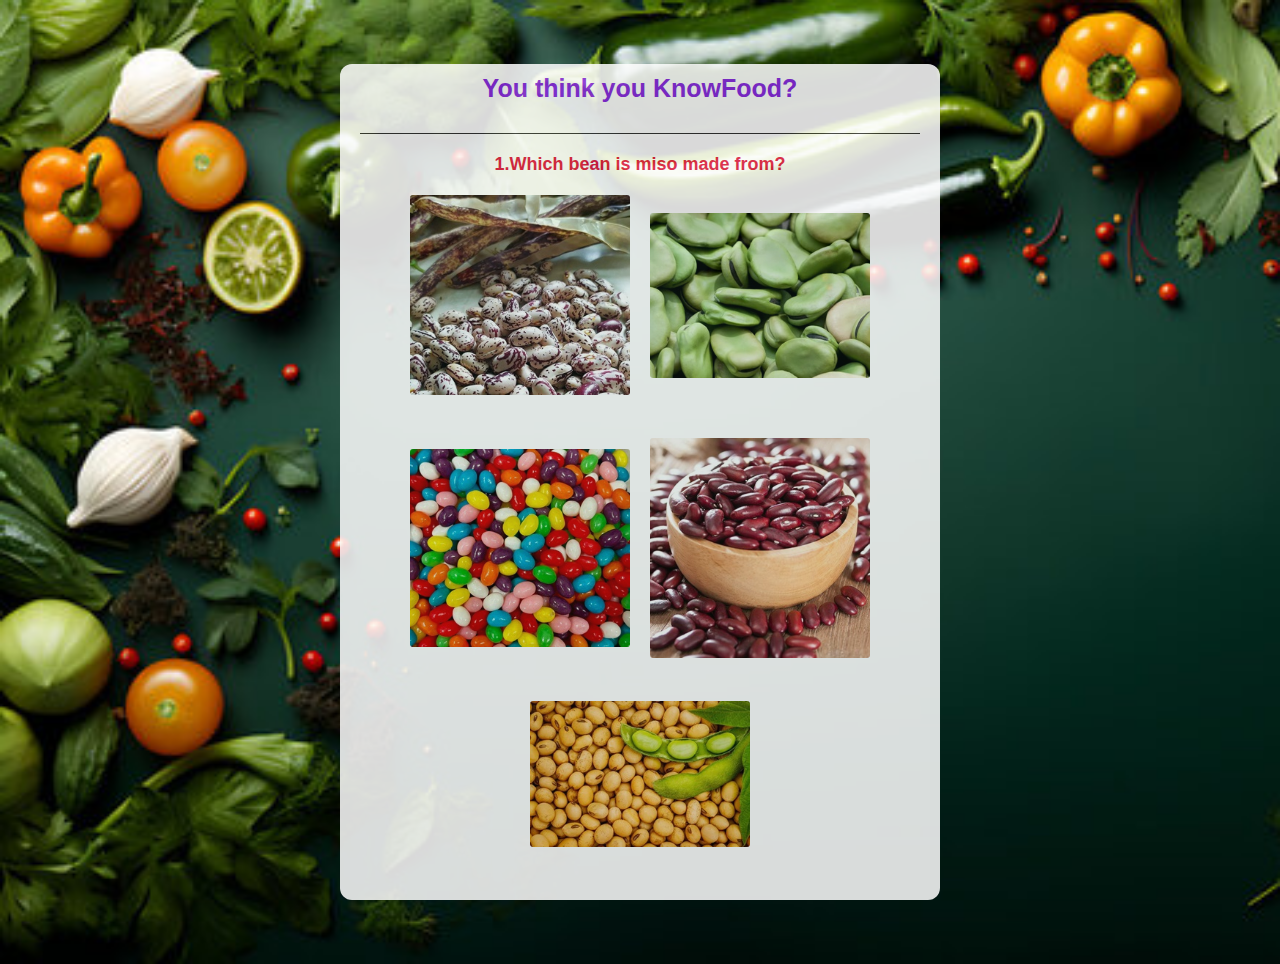
==== game.html @ 05b1de02 "fix responsivness and score totalling" ====
<!DOCTYPE html>
<html lang="en">

<head>
    <meta charset="UTF-8">
    <meta name="viewport" content="width=device-width, initial-scale=1.0">
    <title>KnowFood?</title>
    <link rel="stylesheet" href="assets/css/style.css">

    <link rel="apple-touch-icon" sizes="180x180" href="assets/favicon/apple-touch-icon.png">
    <link rel="icon" type="image/png" sizes="32x32" href="assets/favicon/favicon-32x32.png">
    <link rel="icon" type="image/png" sizes="16x16" href="assets/favicon/favicon-16x16.png">
</head>

<body>

    <!-- <div class="image-container">      
        <img src="assets/images/portraitbackground.jpg" alt="foodbackground" class="image1">
    </div> -->

    <div class="app">

        <h1>You think you KnowFood?</h1>
        <div class="quiz">
            <h2 id="question">Question goes here</h2>
            <div id="answer-buttons">
                <button class="btn">Answer 1</button>
                <button class="btn">Answer 2</button>
                <button class="btn">Answer 3</button>
                <button class="btn">Answer 4</button>
                <button class="btn">Answer 5</button>
            </div>
            <button id="next-btn">Next</button>
        </div>
    </div>
    <script src="assets/js/script.js"></script>
</body>

</html>
---- assets/css/style.css ----
* {
    margin: 0;
    padding: 0;
    font-family: 'Franklin Gothic Medium', 'Arial Narrow', Arial, sans-serif;
    box-sizing: border-box;
}

/*quiz entry button styling*/

/*center the quiz entry button*/

.button {
    position: absolute;
    top: 50%;
    left: 50%;
    transform: translate(-50%, -50%);
    z-index: 2;
    background-color: #063b0d;
    color: #fff;
    border: 2px;
    border-color: yellow;
    padding: 10px 20px;
    cursor: pointer;
    border-radius: 12px;
    opacity: 0.5;
}

/*basic color scheme*/
body {
    background: rgb(239, 183, 115);
    display: flex;
    justify-content: center;
    background-image: url('../images/portraitbackground.jpg');
    background-size: cover;
    background-repeat: no-repeat;
    padding:4rem;
}

@media screen and (min-width: 765px) {
    body {
        background-image: url('../images/backgroundhero.jpg');
    }
}

/*background image*/

img {
    /* background-image: url(../images/portraitbackground.jpg); */
    background-size: cover;
    background-repeat: no-repeat;
    
}

    /*quiz styling*/

.app {
    background: white;
    /* width: 90%; */
    max-width: 600px;
    opacity: 85%;
    /* styling for background picture*/

    /* position: absolute; */
    /* top: 90%; */
    /* left: 50%; */
    /* transform: translate(-50%, -50%); */
    z-index: 2;
    background-color: #ffffff;
    color: #fff;
    border: 2px;
    border-color: yellow;
    padding: 10px 20px;
    cursor: pointer;
    border-radius: 12px;
}

.app h1 {
    font-size: 25px;
    color: blueviolet;
    font-weight: 600;
    border-bottom: 1px solid #333;
    padding-bottom: 30px;
    text-align: center;
}

.quiz {
    padding: 20px 0;
}

.quiz h2 {
    font-size: 18px;
    color: crimson;
    font-weight: 600;
    text-align: center;
}

.btn {
    background: white;
    color: #222;
    font-weight: 500;
    width: 100%;
    border: none;
    padding: 10px;
    margin: 10px 0;
    text-align: left;
    border-radius: 4px;
    cursor: crosshair;
    transition: all 0.3s;
    max-width: 15rem;
    min-width: 10rem;
}

.btn:hover:not([disabled]) {
    background: #222;
    color: #fff;
}

.btn:disabled {
    cursor: no-drop;
}

#answer-buttons {
    max-width: 300px;
    display:flex;
    flex-direction: column;
    justify-content: center;
    align-items: center;
}

#next-btn {
    background: #001e4d;
    color: #fff;
    font-weight: 500;
    width: 150px;
    border: 0;
    padding: 10px;
    margin: 20px auto 0;
    border-radius: 4px;
    cursor: crosshair;
    display: none;
}

.correct {
    background: rgb(0, 255, 0);
}

.incorrect {
    background: rgb(255, 0, 0);
}

/*media queries*/

@media screen and (max-width: 765px) {
    .image1 {
        width: 100%;
        background-position: center;
        background-repeat: repeat;
        background-size: cover;
        border-bottom-style: none;
        max-height: 1000px;
    }

    .button {
        position: absolute;
        
    }
}


@media screen and (min-width: 425px) {

    .image1 {
        width: 100%;
        background-position: center;
        background-repeat: repeat;
        background-size: cover;
        border-bottom-style: none;
        min-height: 2000px;
    }

    
 #answer-buttons {
    flex-direction: row;
    flex-wrap: wrap;
    max-width: none;
    justify-content: center;
 }
}

@media screen and (min-width: 768px) {

    .image1 {
        width: 100%;
        background-position: center;
        background-repeat: repeat;
        background-size: cover;
        border-bottom-style: none;
        min-height: 2000px;
    }

    
 #answer-buttons {
    flex-direction: row;
    flex-wrap: wrap;
    max-width: none;
    justify-content: center;
 }
}

.answerImg {
    width:100%;
    border-radius: 3px;
    /* min-width: 10rem; */
    
}
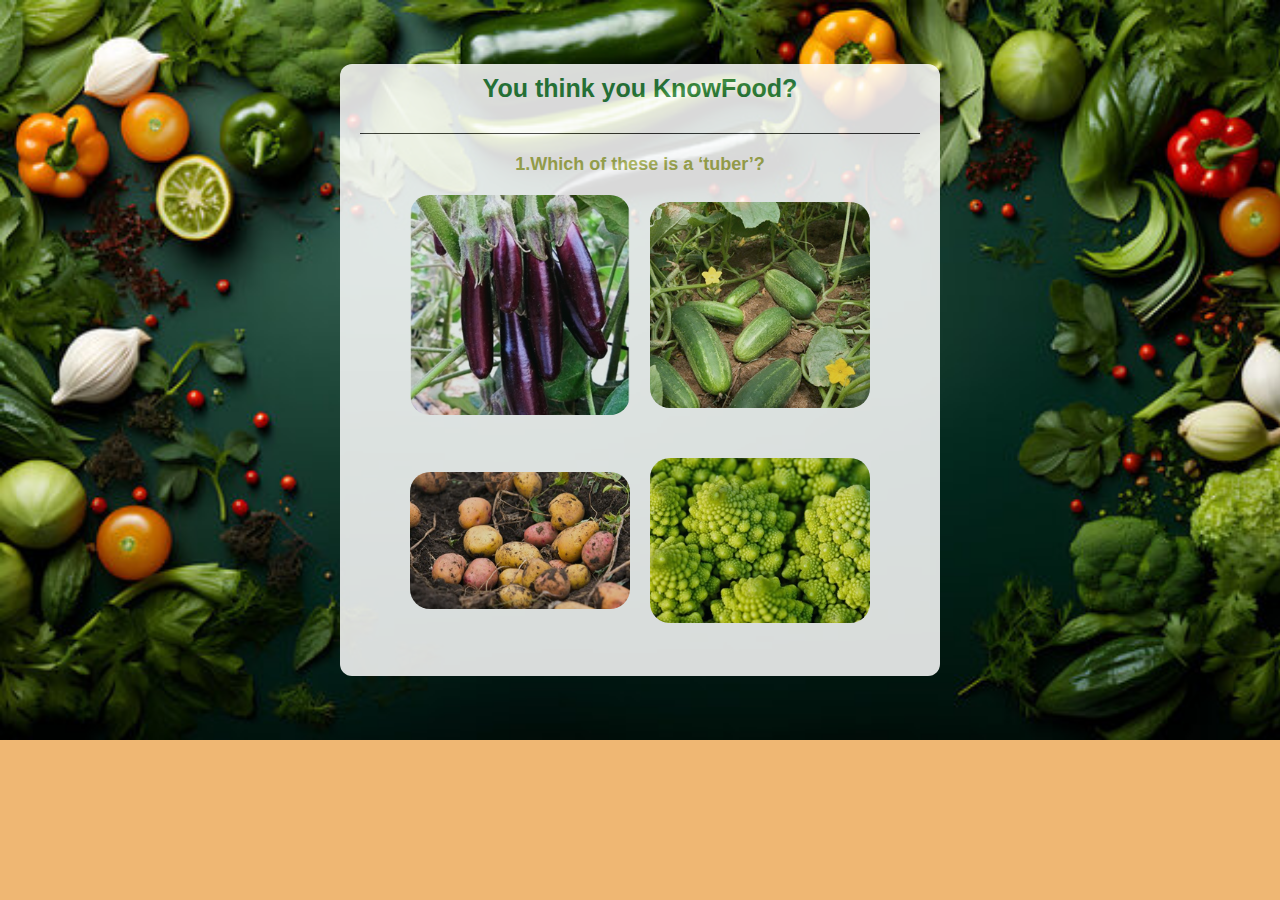
==== commit 9b8ee210: "add text to pictures once clicked" ====
--- a/game.html
+++ b/game.html
@@ -14,9 +14,7 @@
 
 <body>
 
-    <!-- <div class="image-container">      
-        <img src="assets/images/portraitbackground.jpg" alt="foodbackground" class="image1">
-    </div> -->
+    
 
     <div class="app">
 
@@ -25,9 +23,13 @@
             <h2 id="question">Question goes here</h2>
             <div id="answer-buttons">
                 <button class="btn">Answer 1</button>
+                <span class="text-answer"></span>
                 <button class="btn">Answer 2</button>
+                <span class="text-answer"></span>
                 <button class="btn">Answer 3</button>
+                <span class="text-answer"></span>
                 <button class="btn">Answer 4</button>
+                <span class="text-answer"></span>
                 <button class="btn">Answer 5</button>
             </div>
             <button id="next-btn">Next</button>
--- a/assets/css/style.css
+++ b/assets/css/style.css
@@ -33,7 +33,7 @@
     background-image: url('../images/portraitbackground.jpg');
     background-size: cover;
     background-repeat: no-repeat;
-    padding:4rem;
+    padding: 4rem;
 }
 
 @media screen and (min-width: 765px) {
@@ -55,15 +55,11 @@
 
 .app {
     background: white;
-    /* width: 90%; */
     max-width: 600px;
     opacity: 85%;
+
     /* styling for background picture*/
 
-    /* position: absolute; */
-    /* top: 90%; */
-    /* left: 50%; */
-    /* transform: translate(-50%, -50%); */
     z-index: 2;
     background-color: #ffffff;
     color: #fff;
@@ -76,7 +72,7 @@
 
 .app h1 {
     font-size: 25px;
-    color: blueviolet;
+    color: rgb(43, 129, 63);
     font-weight: 600;
     border-bottom: 1px solid #333;
     padding-bottom: 30px;
@@ -89,7 +85,7 @@
 
 .quiz h2 {
     font-size: 18px;
-    color: crimson;
+    color: rgb(171, 181, 85);
     font-weight: 600;
     text-align: center;
 }
@@ -121,14 +117,14 @@
 
 #answer-buttons {
     max-width: 300px;
-    display:flex;
+    display: flex;
     flex-direction: column;
     justify-content: center;
     align-items: center;
 }
 
 #next-btn {
-    background: #001e4d;
+    background: #104c27;
     color: #fff;
     font-weight: 500;
     width: 150px;
@@ -209,7 +205,7 @@
 
 .answerImg {
     width:100%;
-    border-radius: 3px;
+    border-radius: 20px;
     /* min-width: 10rem; */
     
 }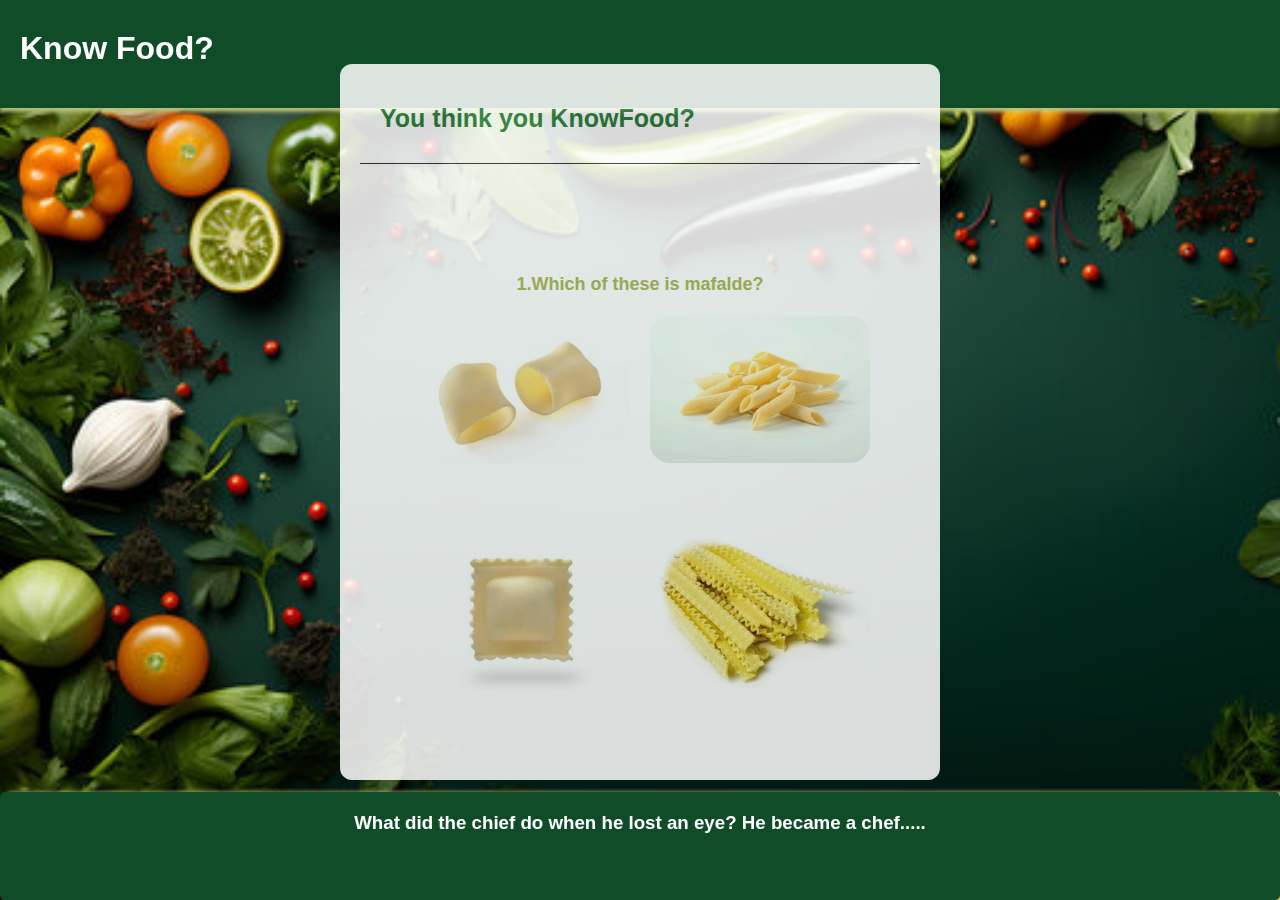
==== commit a957ead6: "add header and footer to app" ====
--- a/game.html
+++ b/game.html
@@ -4,7 +4,12 @@
 <head>
     <meta charset="UTF-8">
     <meta name="viewport" content="width=device-width, initial-scale=1.0">
+    <meta name="description" content="Test your food knowledge with this food picture quiz">
+    <meta name="keywords" content="food, quiz, game, fun, fish, meat, chef.">
+    <meta name="author" content="Joe Howley">
+
     <title>KnowFood?</title>
+
     <link rel="stylesheet" href="assets/css/style.css">
 
     <link rel="apple-touch-icon" sizes="180x180" href="assets/favicon/apple-touch-icon.png">
@@ -13,29 +18,37 @@
 </head>
 
 <body>
+    <header>
+        <h1>
+            Know Food?
+        </h1>
+    </header>
+    <main>
+        <div class="app">
 
-    
-
-    <div class="app">
-
-        <h1>You think you KnowFood?</h1>
-        <div class="quiz">
-            <h2 id="question">Question goes here</h2>
-            <div id="answer-buttons">
-                <button class="btn">Answer 1</button>
-                <span class="text-answer"></span>
-                <button class="btn">Answer 2</button>
-                <span class="text-answer"></span>
-                <button class="btn">Answer 3</button>
-                <span class="text-answer"></span>
-                <button class="btn">Answer 4</button>
-                <span class="text-answer"></span>
-                <button class="btn">Answer 5</button>
+            <h1>You think you KnowFood?</h1>
+            <div class="quiz">
+                <h2 id="question">Question goes here</h2>
+                <div id="answer-buttons">
+                    <button class="btn">Answer 1</button>
+                    <span class="text-answer"></span>
+                    <button class="btn">Answer 2</button>
+                    <span class="text-answer"></span>
+                    <button class="btn">Answer 3</button>
+                    <span class="text-answer"></span>
+                    <button class="btn">Answer 4</button>
+                    <span class="text-answer"></span>
+                </div>
+                <button id="next-btn">Next</button>
             </div>
-            <button id="next-btn">Next</button>
         </div>
-    </div>
-    <script src="assets/js/script.js"></script>
+        <script src="assets/js/script.js"></script>
+    </main>
+    <footer>
+        <h3>
+            What did the chief do when he lost an eye? He became a chef.....
+        </h3>
+    </footer>
 </body>
 
 </html>--- a/assets/css/style.css
+++ b/assets/css/style.css
@@ -4,9 +4,18 @@
     font-family: 'Franklin Gothic Medium', 'Arial Narrow', Arial, sans-serif;
     box-sizing: border-box;
 }
+/*header styling*/
+header {
+    background-color: #104c27;
+    color: #ffffff;
+    width: 100%;
+    height: 12vh;
+    top: 0px;
+    position: fixed;
+    box-shadow: 0 4px 4px #bbc075;
+}
 
 /*quiz entry button styling*/
-
 /*center the quiz entry button*/
 
 .button {
@@ -22,18 +31,48 @@
     padding: 10px 20px;
     cursor: pointer;
     border-radius: 12px;
-    opacity: 0.5;
+    opacity: 0.8;  
 }
 
 /*basic color scheme*/
 body {
-    background: rgb(239, 183, 115);
     display: flex;
     justify-content: center;
     background-image: url('../images/portraitbackground.jpg');
     background-size: cover;
     background-repeat: no-repeat;
     padding: 4rem;
+    min-height: 100vh;
+}
+
+h1 {
+    display: flex;
+    justify-content: left;
+    padding-left: 20px;
+    padding-top: 30px;
+    text-shadow: #c2bfbf;
+}
+
+h2 {
+    color: #ffffff;
+    margin-top: 10vh;
+}
+
+h3 {
+    display: flex;
+    justify-content: center;
+    padding: 20px;
+}
+footer {
+    background-color: #104c27;
+    color: #ffffff;
+    width: 100%;
+    height: 12vh;
+    border-radius: 5px;
+    border-color: #ffffff, 4px;
+    position: fixed;
+    bottom: 0px;
+    box-shadow: 8px 4px 4px 4px #bbc075;
 }
 
 @media screen and (min-width: 765px) {
@@ -48,7 +87,6 @@
     /* background-image: url(../images/portraitbackground.jpg); */
     background-size: cover;
     background-repeat: no-repeat;
-    
 }
 
     /*quiz styling*/
@@ -66,7 +104,6 @@
     border: 2px;
     border-color: yellow;
     padding: 10px 20px;
-    cursor: pointer;
     border-radius: 12px;
 }
 
@@ -92,14 +129,14 @@
 
 .btn {
     background: white;
-    color: #222;
+    color: #cec4c4;
     font-weight: 500;
     width: 100%;
     border: none;
     padding: 10px;
     margin: 10px 0;
     text-align: left;
-    border-radius: 4px;
+    border-radius: 12px;
     cursor: crosshair;
     transition: all 0.3s;
     max-width: 15rem;
@@ -107,7 +144,7 @@
 }
 
 .btn:hover:not([disabled]) {
-    background: #222;
+    background: #c2bfbf;
     color: #fff;
 }
 
@@ -137,11 +174,13 @@
 }
 
 .correct {
-    background: rgb(0, 255, 0);
+    background: rgb(121, 211, 121);
+    border-radius: 12px;
 }
 
 .incorrect {
-    background: rgb(255, 0, 0);
+    background: rgb(204, 90, 90);
+    border-radius: 12px;
 }
 
 /*media queries*/
@@ -158,10 +197,8 @@
 
     .button {
         position: absolute;
-        
-    }
-}
-
+    }
+}
 
 @media screen and (min-width: 425px) {
 
@@ -174,7 +211,6 @@
         min-height: 2000px;
     }
 
-    
  #answer-buttons {
     flex-direction: row;
     flex-wrap: wrap;
@@ -193,7 +229,6 @@
         border-bottom-style: none;
         min-height: 2000px;
     }
-
     
  #answer-buttons {
     flex-direction: row;
@@ -207,5 +242,4 @@
     width:100%;
     border-radius: 20px;
     /* min-width: 10rem; */
-    
 }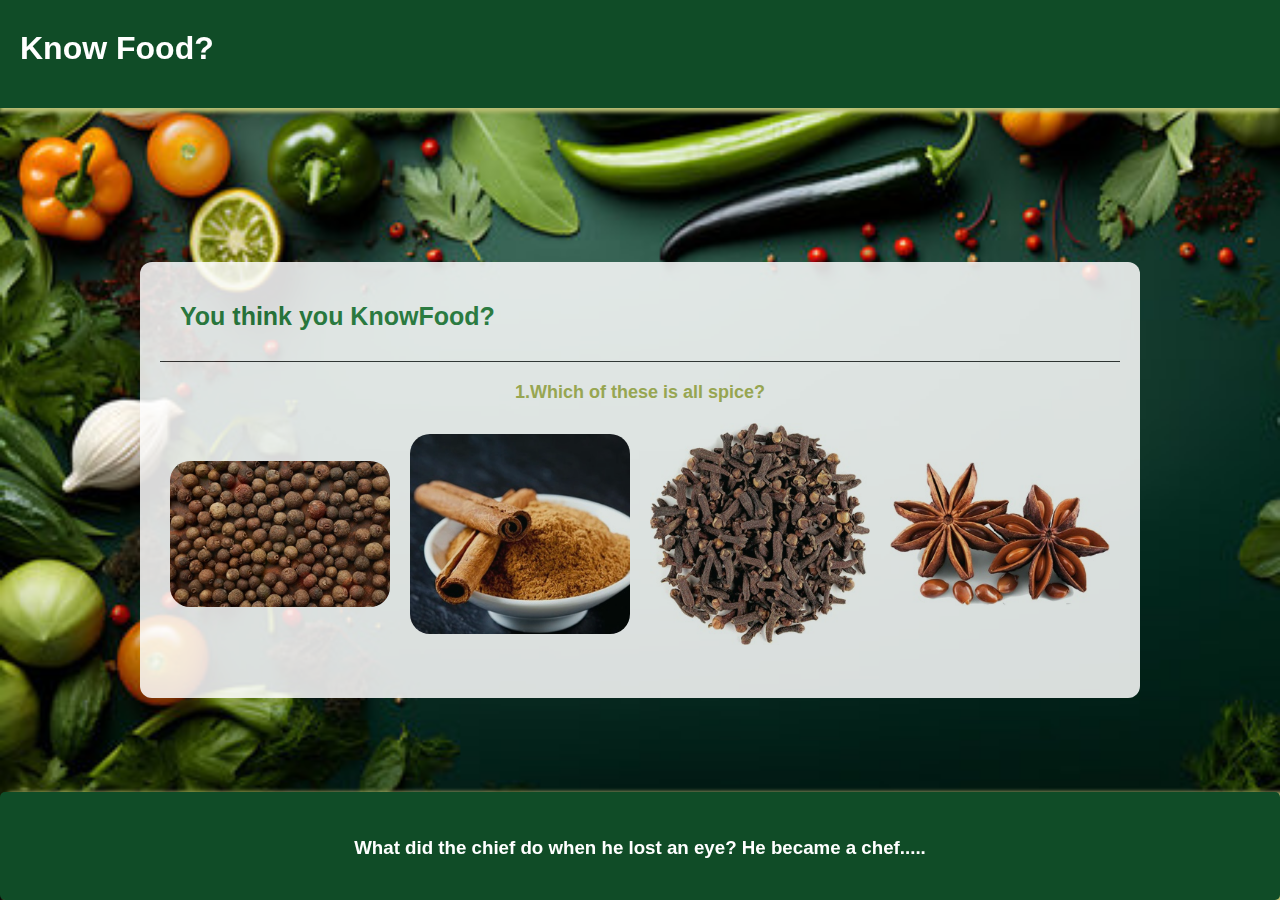
==== commit 41ed4cf0: "fix bug that made background turn red when clicking in the wrong place" ====
--- a/game.html
+++ b/game.html
@@ -39,7 +39,7 @@
                     <button class="btn">Answer 4</button>
                     <span class="text-answer"></span>
                 </div>
-                <button id="next-btn">Next</button>
+                <button id="next-btn" class="unhide">Next</button>
             </div>
         </div>
         <script src="assets/js/script.js"></script>
--- a/assets/css/style.css
+++ b/assets/css/style.css
@@ -4,7 +4,9 @@
     font-family: 'Franklin Gothic Medium', 'Arial Narrow', Arial, sans-serif;
     box-sizing: border-box;
 }
+
 /*header styling*/
+
 header {
     background-color: #104c27;
     color: #ffffff;
@@ -24,17 +26,15 @@
     left: 50%;
     transform: translate(-50%, -50%);
     z-index: 2;
-    background-color: #063b0d;
-    color: #fff;
-    border: 2px;
-    border-color: yellow;
+    background-color: #2ddb44;
+    color: #fff;
     padding: 10px 20px;
-    cursor: pointer;
-    border-radius: 12px;
-    opacity: 0.8;  
+    border-radius: 12px;
+    opacity: 0.8;
 }
 
 /*basic color scheme*/
+
 body {
     display: flex;
     justify-content: center;
@@ -45,6 +45,8 @@
     min-height: 100vh;
 }
 
+/*header title styling*/
+
 h1 {
     display: flex;
     justify-content: left;
@@ -53,16 +55,27 @@
     text-shadow: #c2bfbf;
 }
 
-h2 {
+/*rules styling*/
+
+.rules {
     color: #ffffff;
-    margin-top: 10vh;
-}
+    margin-top: 20vh;
+    display: flex;
+    background-color: burlywood;
+    padding: 10px;
+    border-radius: 10px;
+}
+
+/*footer text styling*/
 
 h3 {
     display: flex;
     justify-content: center;
-    padding: 20px;
-}
+    margin-top: 5vh;
+}
+
+/*footer styling*/
+
 footer {
     background-color: #104c27;
     color: #ffffff;
@@ -75,26 +88,19 @@
     box-shadow: 8px 4px 4px 4px #bbc075;
 }
 
-@media screen and (min-width: 765px) {
-    body {
-        background-image: url('../images/backgroundhero.jpg');
-    }
-}
-
 /*background image*/
 
 img {
-    /* background-image: url(../images/portraitbackground.jpg); */
     background-size: cover;
     background-repeat: no-repeat;
 }
 
-    /*quiz styling*/
+/*quiz styling*/
 
 .app {
     background: white;
-    max-width: 600px;
     opacity: 85%;
+    margin-top: 22vh;
 
     /* styling for background picture*/
 
@@ -183,7 +189,22 @@
     border-radius: 12px;
 }
 
+.hide {
+    display: none;
+}
+
+.unhide {
+    display: block;
+}
+
+
 /*media queries*/
+
+@media screen and (min-width: 765px) {
+    body {
+        background-image: url('../images/backgroundhero.jpg');
+    }
+}
 
 @media screen and (max-width: 765px) {
     .image1 {
@@ -211,12 +232,12 @@
         min-height: 2000px;
     }
 
- #answer-buttons {
-    flex-direction: row;
-    flex-wrap: wrap;
-    max-width: none;
-    justify-content: center;
- }
+    #answer-buttons {
+        flex-direction: row;
+        flex-wrap: wrap;
+        max-width: none;
+        justify-content: center;
+    }
 }
 
 @media screen and (min-width: 768px) {
@@ -229,17 +250,17 @@
         border-bottom-style: none;
         min-height: 2000px;
     }
-    
- #answer-buttons {
-    flex-direction: row;
-    flex-wrap: wrap;
-    max-width: none;
-    justify-content: center;
- }
+
+    #answer-buttons {
+        flex-direction: row;
+        flex-wrap: wrap;
+        max-width: none;
+        justify-content: center;
+    }
 }
 
 .answerImg {
-    width:100%;
+    width: 100%;
     border-radius: 20px;
     /* min-width: 10rem; */
 }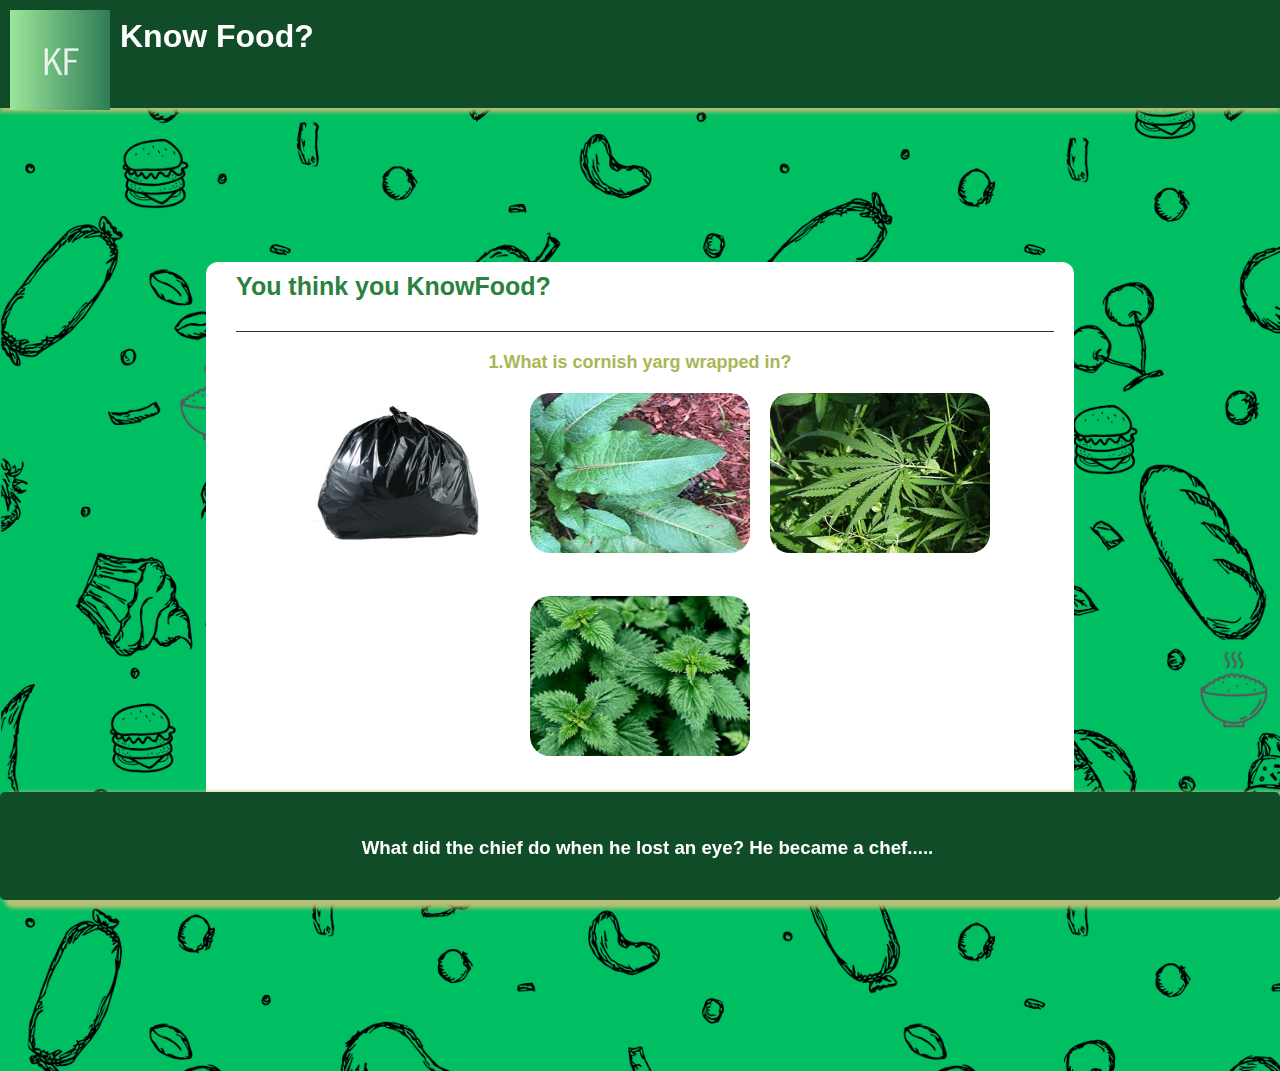
==== commit edd3818f: "fix bug stopping counting the score" ====
--- a/game.html
+++ b/game.html
@@ -19,9 +19,12 @@
 
 <body>
     <header>
-        <h1>
-            Know Food?
-        </h1>
+        <nav>
+            <div class="header">
+                <img src="assets/images/knowfoodlogo.png" class="logo" aria-label="knowfoodlogo">
+                <h1>Know Food?</h1>
+            </div>
+        </nav>
     </header>
     <main>
         <div class="app">
--- a/assets/css/style.css
+++ b/assets/css/style.css
@@ -15,7 +15,21 @@
     top: 0px;
     position: fixed;
     box-shadow: 0 4px 4px #bbc075;
-}
+    z-index: 100;
+}
+
+.header img {
+    float: left;
+    width: 100px;
+    height: 100px;
+    background: #555;
+  }
+  
+  .header h1 {
+    position: relative;
+    top: 18px;
+    left: 10px;
+  }
 
 /*quiz entry button styling*/
 /*center the quiz entry button*/
@@ -26,11 +40,11 @@
     left: 50%;
     transform: translate(-50%, -50%);
     z-index: 2;
-    background-color: #2ddb44;
+    background-color: #1e6828;
     color: #fff;
     padding: 10px 20px;
     border-radius: 12px;
-    opacity: 0.8;
+    border: #2ddb44;
 }
 
 /*basic color scheme*/
@@ -38,7 +52,7 @@
 body {
     display: flex;
     justify-content: center;
-    background-image: url('../images/portraitbackground.jpg');
+    background-image: url('../images/background.png');
     background-size: cover;
     background-repeat: no-repeat;
     padding: 4rem;
@@ -48,11 +62,19 @@
 /*header title styling*/
 
 h1 {
+    
     display: flex;
     justify-content: left;
-    padding-left: 20px;
-    padding-top: 30px;
+    margin-left: 10px;
     text-shadow: #c2bfbf;
+}
+
+.logo {
+    margin-top: 10px;
+    margin-left: 10px;
+    width: 100%;
+    height: auto;
+    max-width: 300px;
 }
 
 /*rules styling*/
@@ -64,6 +86,10 @@
     background-color: burlywood;
     padding: 10px;
     border-radius: 10px;
+}
+
+.rulelist {
+    padding: 10px;
 }
 
 /*footer text styling*/
@@ -99,8 +125,8 @@
 
 .app {
     background: white;
-    opacity: 85%;
     margin-top: 22vh;
+    margin-bottom: 22vh;
 
     /* styling for background picture*/
 
@@ -135,7 +161,7 @@
 
 .btn {
     background: white;
-    color: #cec4c4;
+    color: #413d3d;
     font-weight: 500;
     width: 100%;
     border: none;
@@ -200,11 +226,6 @@
 
 /*media queries*/
 
-@media screen and (min-width: 765px) {
-    body {
-        background-image: url('../images/backgroundhero.jpg');
-    }
-}
 
 @media screen and (max-width: 765px) {
     .image1 {
@@ -219,6 +240,10 @@
     .button {
         position: absolute;
     }
+
+    h3 {
+        margin-left: 15px;
+    }
 }
 
 @media screen and (min-width: 425px) {
@@ -238,6 +263,10 @@
         max-width: none;
         justify-content: center;
     }
+
+    h3 {
+        margin-left: 15px;
+    }
 }
 
 @media screen and (min-width: 768px) {
@@ -259,8 +288,13 @@
     }
 }
 
-.answerImg {
-    width: 100%;
-    border-radius: 20px;
-    /* min-width: 10rem; */
-}+    .answerImg {
+        width: 100%;
+        border-radius: 20px;
+        max-height: 10rem;
+        min-width: 10rem;
+}
+
+    h3 {
+        margin-left: 15px;
+}
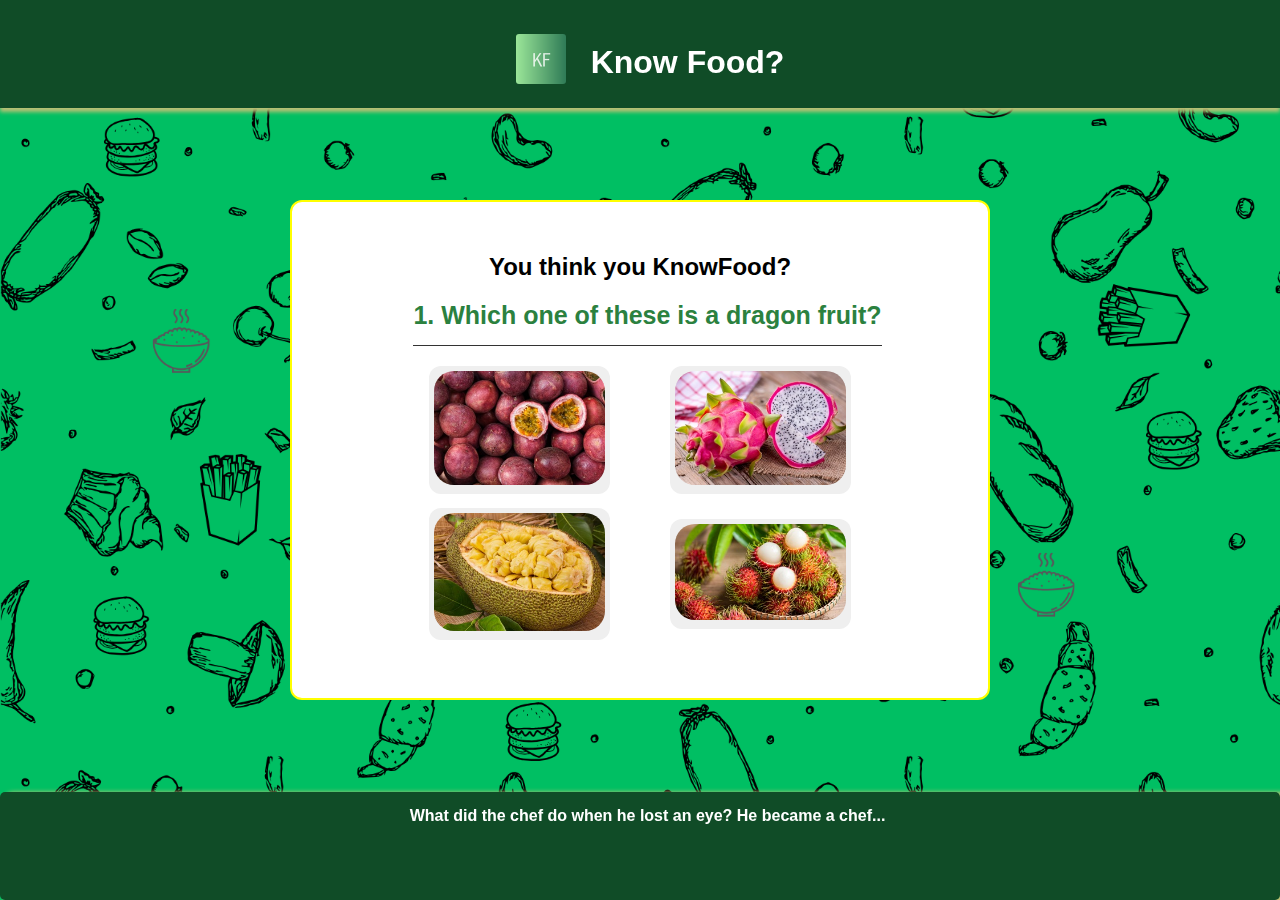
==== commit d7fe6dfe: "final editing and styling, final bug fixes and readme updates, validation completed" ====
--- a/game.html
+++ b/game.html
@@ -5,7 +5,7 @@
     <meta charset="UTF-8">
     <meta name="viewport" content="width=device-width, initial-scale=1.0">
     <meta name="description" content="Test your food knowledge with this food picture quiz">
-    <meta name="keywords" content="food, quiz, game, fun, fish, meat, chef.">
+    <meta name="keywords" content="food, quiz, game, fun, fish, meat, chef">
     <meta name="author" content="Joe Howley">
 
     <title>KnowFood?</title>
@@ -21,36 +21,31 @@
     <header>
         <nav>
             <div class="header">
-                <img src="assets/images/knowfoodlogo.png" class="logo" aria-label="knowfoodlogo">
+                <img src="assets/images/knowfoodlogo.png" class="logo" alt="KnowFood Logo">
                 <h1>Know Food?</h1>
             </div>
         </nav>
     </header>
+
     <main>
         <div class="app">
-
-            <h1>You think you KnowFood?</h1>
+            <h2>You think you KnowFood?</h2> <!-- Changed from h1 for better SEO structure -->
             <div class="quiz">
-                <h2 id="question">Question goes here</h2>
+                <h3 id="question">Question goes here</h3> <!-- Changed from h2 to h3 for better heading hierarchy -->
                 <div id="answer-buttons">
                     <button class="btn">Answer 1</button>
-                    <span class="text-answer"></span>
                     <button class="btn">Answer 2</button>
-                    <span class="text-answer"></span>
                     <button class="btn">Answer 3</button>
-                    <span class="text-answer"></span>
                     <button class="btn">Answer 4</button>
-                    <span class="text-answer"></span>
                 </div>
-                <button id="next-btn" class="unhide">Next</button>
+                <button id="next-btn" class="unhide" aria-hidden="true">Next</button>
             </div>
         </div>
         <script src="assets/js/script.js"></script>
     </main>
+
     <footer>
-        <h3>
-            What did the chief do when he lost an eye? He became a chef.....
-        </h3>
+        <h3>What did the chef do when he lost an eye? He became a chef...</h3>
     </footer>
 </body>
 
--- a/assets/css/style.css
+++ b/assets/css/style.css
@@ -16,35 +16,47 @@
     position: fixed;
     box-shadow: 0 4px 4px #bbc075;
     z-index: 100;
-}
+    display: flex;
+    align-items: center;
+    justify-content: center;
+    flex-wrap: wrap;
+    object-fit: contain;
+    flex-shrink: 1;
+    padding: 10px 20px;
+}
+
 
 .header img {
     float: left;
-    width: 100px;
-    height: 100px;
+    max-height: 50px;
     background: #555;
-  }
+    border-radius: 3px;
+    max-width: 50px;
+    margin-right: 15px;
+}
   
   .header h1 {
     position: relative;
-    top: 18px;
+    top: 20px;
     left: 10px;
+    margin: 0;
+    white-space: nowrap;
   }
 
 /*quiz entry button styling*/
 /*center the quiz entry button*/
 
-.button {
-    position: absolute;
-    top: 50%;
-    left: 50%;
-    transform: translate(-50%, -50%);
-    z-index: 2;
+.button-link {
+    position: relative;
+    display: block; 
+    margin: 20px auto;
     background-color: #1e6828;
     color: #fff;
-    padding: 10px 20px;
-    border-radius: 12px;
-    border: #2ddb44;
+    padding: 12px 24px;
+    border-radius: 12px;
+    border: 2px solid #2ddb44;
+    text-align: center;
+    max-width: 200px; 
 }
 
 /*basic color scheme*/
@@ -52,11 +64,14 @@
 body {
     display: flex;
     justify-content: center;
-    background-image: url('../images/background.png');
+    align-items: center;
+    background-image: url(../images/background.png);
     background-size: cover;
     background-repeat: no-repeat;
-    padding: 4rem;
-    min-height: 100vh;
+    min-height: 100vh; /* Ensures the background covers the entire height of the viewport */
+    width: 100vw; /* Ensures the background covers the full width of the viewport */
+    margin: 0;
+    padding: 0;
 }
 
 /*header title styling*/
@@ -66,7 +81,6 @@
     display: flex;
     justify-content: left;
     margin-left: 10px;
-    text-shadow: #c2bfbf;
 }
 
 .logo {
@@ -81,11 +95,15 @@
 
 .rules {
     color: #ffffff;
-    margin-top: 20vh;
-    display: flex;
+    margin-top: 10vh;
+    display: block; 
     background-color: burlywood;
-    padding: 10px;
+    padding: 15px;
     border-radius: 10px;
+    text-align: center;
+    max-width: 90%;
+    margin-left: auto;
+    margin-right: auto;
 }
 
 .rulelist {
@@ -94,7 +112,7 @@
 
 /*footer text styling*/
 
-h3 {
+h3, .footer {
     display: flex;
     justify-content: center;
     margin-top: 5vh;
@@ -108,7 +126,6 @@
     width: 100%;
     height: 12vh;
     border-radius: 5px;
-    border-color: #ffffff, 4px;
     position: fixed;
     bottom: 0px;
     box-shadow: 8px 4px 4px 4px #bbc075;
@@ -124,32 +141,37 @@
 /*quiz styling*/
 
 .app {
-    background: white;
-    margin-top: 22vh;
-    margin-bottom: 22vh;
-
-    /* styling for background picture*/
-
-    z-index: 2;
-    background-color: #ffffff;
-    color: #fff;
-    border: 2px;
-    border-color: yellow;
-    padding: 10px 20px;
-    border-radius: 12px;
-}
-
-.app h1 {
+    width: 90vw; /* 90% of the viewport width */
+    max-width: 700px; /* Max width for large screens */
+    height: auto; /* Allow flexible height */
+    min-height: 500px; /* Prevent shrinking */
+    background: rgb(255, 255, 255);
+    border: 2px solid yellow;
+    padding: 20px; /* More padding for better spacing */
+    border-radius: 12px;
+    text-align: center;
+    display: flex;
+    justify-content: center;
+    align-items: center;
+    flex-direction: column;
+    overflow: visible; /* Ensure space for dynamic elements */
+    transition: height 0.3s ease-in-out; /* Smooth height adjustment */
+}
+
+.app h3 {
     font-size: 25px;
     color: rgb(43, 129, 63);
     font-weight: 600;
     border-bottom: 1px solid #333;
-    padding-bottom: 30px;
-    text-align: center;
-}
-
-.quiz {
-    padding: 20px 0;
+    padding-bottom: 15px;
+    text-align: center;
+    margin-top: 20px;
+}
+
+h3, .question {
+    font-size: medium;
+    font-weight: bold;
+    margin-bottom: 1vw;
 }
 
 .quiz h2 {
@@ -159,20 +181,22 @@
     text-align: center;
 }
 
+/* Button Styles */
 .btn {
-    background: white;
-    color: #413d3d;
-    font-weight: 500;
-    width: 100%;
+    font-size: medium;
+    width: 75%;
+    max-width: 220px;
+    min-width: 140px;
+    padding: 5px;
+    margin: 7px;
+    border-radius: 12px;
+    cursor: pointer;
+    transition: all 0.3s;
+    box-sizing: border-box;
+    /*to remove annoying black line around the buttons */
     border: none;
-    padding: 10px;
-    margin: 10px 0;
-    text-align: left;
-    border-radius: 12px;
-    cursor: crosshair;
-    transition: all 0.3s;
-    max-width: 15rem;
-    min-width: 10rem;
+    outline: none;
+    box-shadow: none !important; 
 }
 
 .btn:hover:not([disabled]) {
@@ -184,12 +208,21 @@
     cursor: no-drop;
 }
 
+.answerImg {
+    width: 100%;
+    height: auto;
+    max-height: 200px;
+    border-radius: 20px;
+    object-fit: contain;
+}
+/* Use grid layout for picture quiz display */
 #answer-buttons {
-    max-width: 300px;
-    display: flex;
-    flex-direction: column;
-    justify-content: center;
+    display: grid; 
+    grid-template-columns: repeat(2, 1fr); 
+    justify-items: center;
     align-items: center;
+    max-width: 100%;
+    margin: 0 auto; /* Center the grid container itself */
 }
 
 #next-btn {
@@ -201,7 +234,7 @@
     padding: 10px;
     margin: 20px auto 0;
     border-radius: 4px;
-    cursor: crosshair;
+    cursor: pointer;
     display: none;
 }
 
@@ -223,9 +256,20 @@
     display: block;
 }
 
-
 /*media queries*/
 
+/* Responsive adjustments for larger screens */
+@media (min-width: 1024px) {
+    .app {
+        width: 60vw; /* Larger on desktops */
+        max-width: 700px;
+    }
+
+    .answerImg {
+        width: 100%; /* Increase size on larger screens */
+        max-height: 280px;
+    }
+}
 
 @media screen and (max-width: 765px) {
     .image1 {
@@ -237,12 +281,34 @@
         max-height: 1000px;
     }
 
+    .rules {
+        margin-top: 5vh;
+        padding: 10px;
+    }
+
     .button {
-        position: absolute;
-    }
+        width: 80%;
+        max-width: 150px;
+        font-size: 14px;
+        padding: 10px 20px;
+    }
+
+    .header img {
+        margin-left: 10px;
+    } 
 
     h3 {
+        margin-top: 15px;
         margin-left: 15px;
+    }
+
+    .btn {
+        width: 100%; /* Button takes up full width */
+        max-width: none; /* Remove any width limits */
+    }
+
+    .answerImg {
+        max-height: 8rem; /* Reduce image size on smaller screens */
     }
 }
 
@@ -266,6 +332,7 @@
 
     h3 {
         margin-left: 15px;
+        margin-top: 15px;
     }
 }
 
@@ -288,13 +355,7 @@
     }
 }
 
-    .answerImg {
-        width: 100%;
-        border-radius: 20px;
-        max-height: 10rem;
-        min-width: 10rem;
-}
-
     h3 {
         margin-left: 15px;
-}
+        margin-top: 15px;
+}
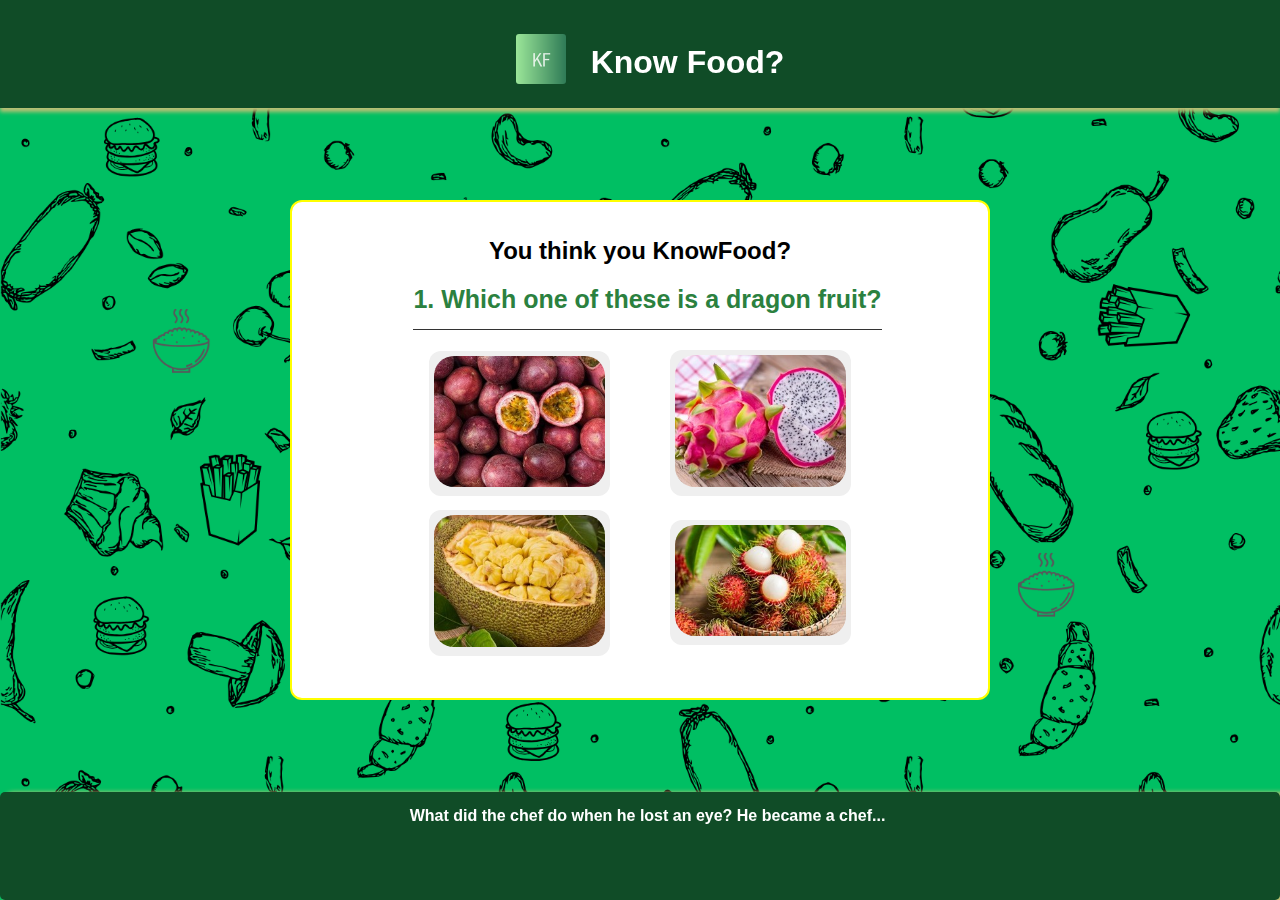
==== commit d62b3a36: "make final edits and adjustments" ====
--- a/game.html
+++ b/game.html
@@ -29,10 +29,11 @@
 
     <main>
         <div class="app">
-            <h2>You think you KnowFood?</h2> <!-- Changed from h1 for better SEO structure -->
+            <h2>You think you KnowFood?</h2>
             <div class="quiz">
-                <h3 id="question">Question goes here</h3> <!-- Changed from h2 to h3 for better heading hierarchy -->
+                <h3 id="question">Question goes here</h3>
                 <div id="answer-buttons">
+                    <!-- Creates quiz buttons -->
                     <button class="btn">Answer 1</button>
                     <button class="btn">Answer 2</button>
                     <button class="btn">Answer 3</button>
--- a/assets/css/style.css
+++ b/assets/css/style.css
@@ -68,8 +68,8 @@
     background-image: url(../images/background.png);
     background-size: cover;
     background-repeat: no-repeat;
-    min-height: 100vh; /* Ensures the background covers the entire height of the viewport */
-    width: 100vw; /* Ensures the background covers the full width of the viewport */
+    min-height: 100vh;
+    width: 100vw;
     margin: 0;
     padding: 0;
 }
@@ -115,7 +115,7 @@
 h3, .footer {
     display: flex;
     justify-content: center;
-    margin-top: 5vh;
+    margin-top: 7vh;
 }
 
 /*footer styling*/
@@ -141,21 +141,21 @@
 /*quiz styling*/
 
 .app {
-    width: 90vw; /* 90% of the viewport width */
-    max-width: 700px; /* Max width for large screens */
-    height: auto; /* Allow flexible height */
-    min-height: 500px; /* Prevent shrinking */
+    width: 90vw;
+    max-width: 700px;
+    height: auto;
+    min-height: 500px;
     background: rgb(255, 255, 255);
     border: 2px solid yellow;
-    padding: 20px; /* More padding for better spacing */
+    padding: 20px;
     border-radius: 12px;
     text-align: center;
     display: flex;
     justify-content: center;
     align-items: center;
     flex-direction: column;
-    overflow: visible; /* Ensure space for dynamic elements */
-    transition: height 0.3s ease-in-out; /* Smooth height adjustment */
+    overflow: visible; 
+    transition: height 0.3s ease-in-out;
 }
 
 .app h3 {
@@ -261,12 +261,12 @@
 /* Responsive adjustments for larger screens */
 @media (min-width: 1024px) {
     .app {
-        width: 60vw; /* Larger on desktops */
+        width: 60vw;
         max-width: 700px;
     }
 
     .answerImg {
-        width: 100%; /* Increase size on larger screens */
+        width: 100%;
         max-height: 280px;
     }
 }
@@ -303,12 +303,12 @@
     }
 
     .btn {
-        width: 100%; /* Button takes up full width */
-        max-width: none; /* Remove any width limits */
+        width: 100%;
+        max-width: none;
     }
 
     .answerImg {
-        max-height: 8rem; /* Reduce image size on smaller screens */
+        max-height: 8rem;
     }
 }
 
@@ -353,9 +353,20 @@
         max-width: none;
         justify-content: center;
     }
-}
-
     h3 {
-        margin-left: 15px;
-        margin-top: 15px;
-}
+            margin-left: 15px;
+            margin-top: 15px;
+    }
+
+    .app {
+        max-height: 400px;
+    }
+}
+
+@media screen and (min-width: 600px) {
+
+    .app {
+        max-height: 400px;
+    }    
+}
+   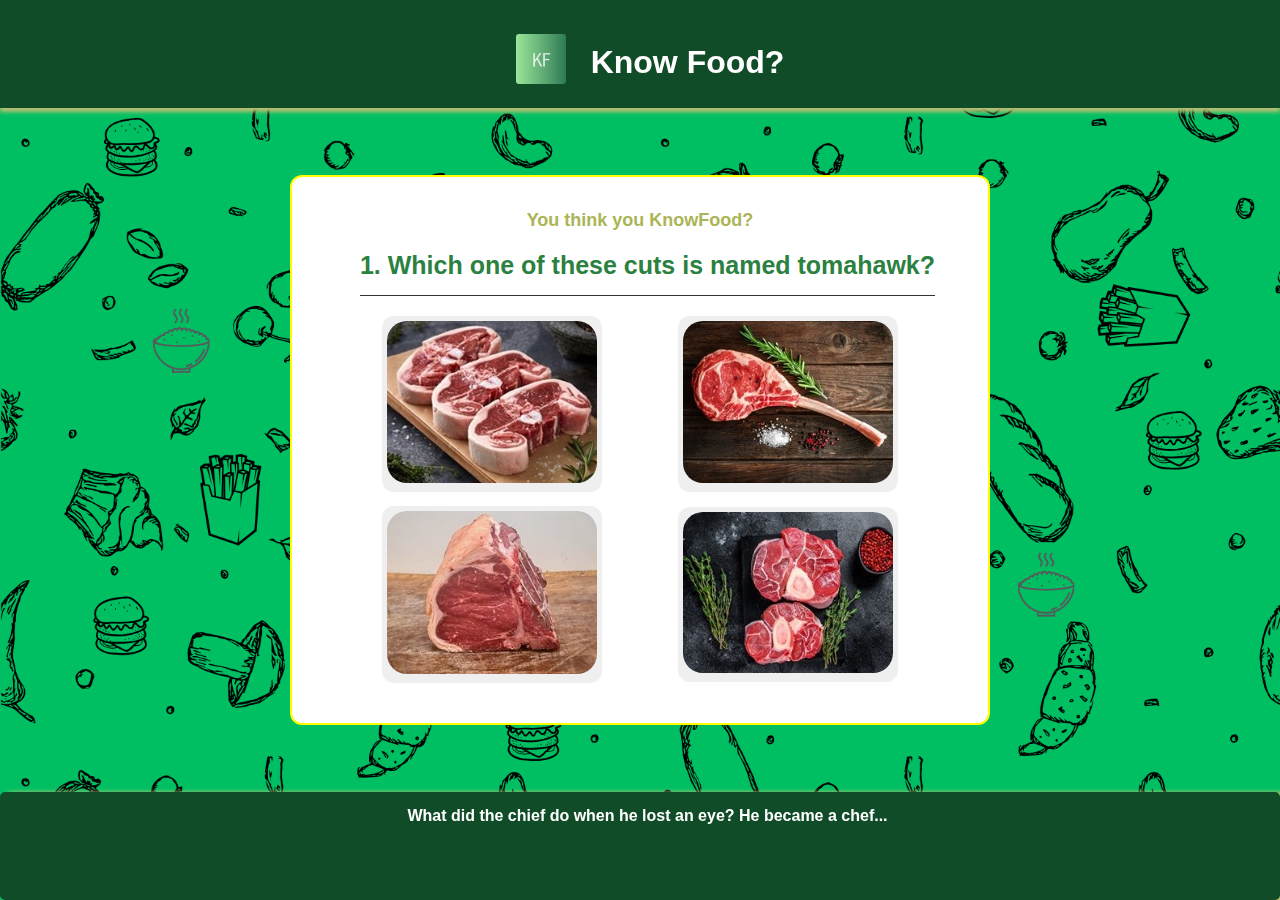
==== commit 2de7a3e7: "another final commit" ====
--- a/game.html
+++ b/game.html
@@ -29,8 +29,8 @@
 
     <main>
         <div class="app">
-            <h2>You think you KnowFood?</h2>
             <div class="quiz">
+                <h2>You think you KnowFood?</h2>
                 <h3 id="question">Question goes here</h3>
                 <div id="answer-buttons">
                     <!-- Creates quiz buttons -->
@@ -46,7 +46,7 @@
     </main>
 
     <footer>
-        <h3>What did the chef do when he lost an eye? He became a chef...</h3>
+        <h3>What did the chief do when he lost an eye? He became a chef...</h3>
     </footer>
 </body>
 
--- a/assets/css/style.css
+++ b/assets/css/style.css
@@ -143,8 +143,8 @@
 .app {
     width: 90vw;
     max-width: 700px;
-    height: auto;
-    min-height: 500px;
+    height: 90vw;
+    min-height: 550px;
     background: rgb(255, 255, 255);
     border: 2px solid yellow;
     padding: 20px;
@@ -154,7 +154,7 @@
     justify-content: center;
     align-items: center;
     flex-direction: column;
-    overflow: visible; 
+    overflow: hidden; 
     transition: height 0.3s ease-in-out;
 }
 
@@ -229,7 +229,8 @@
     background: #104c27;
     color: #fff;
     font-weight: 500;
-    width: 150px;
+    width: 80%;
+    max-width: 150px;
     border: 0;
     padding: 10px;
     margin: 20px auto 0;
@@ -366,7 +367,7 @@
 @media screen and (min-width: 600px) {
 
     .app {
-        max-height: 400px;
+        max-height: 350px;
     }    
 }
    